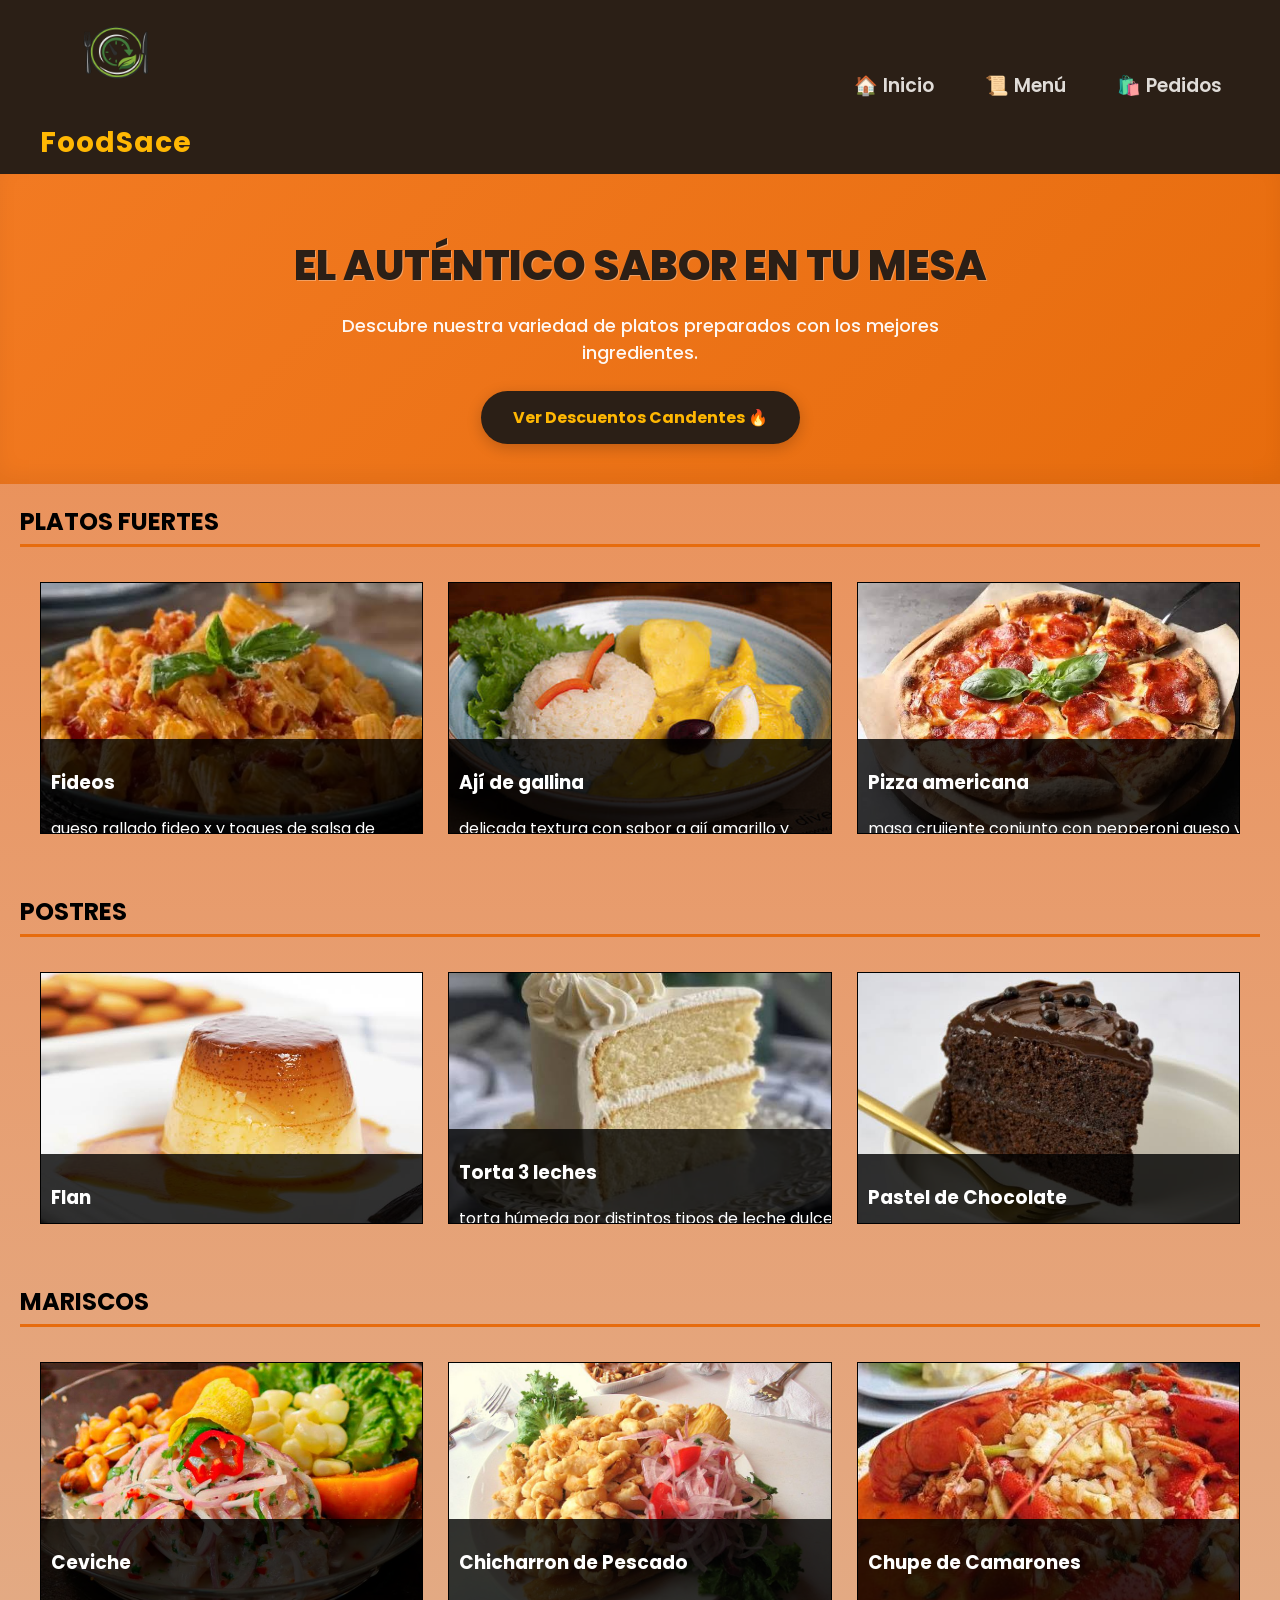
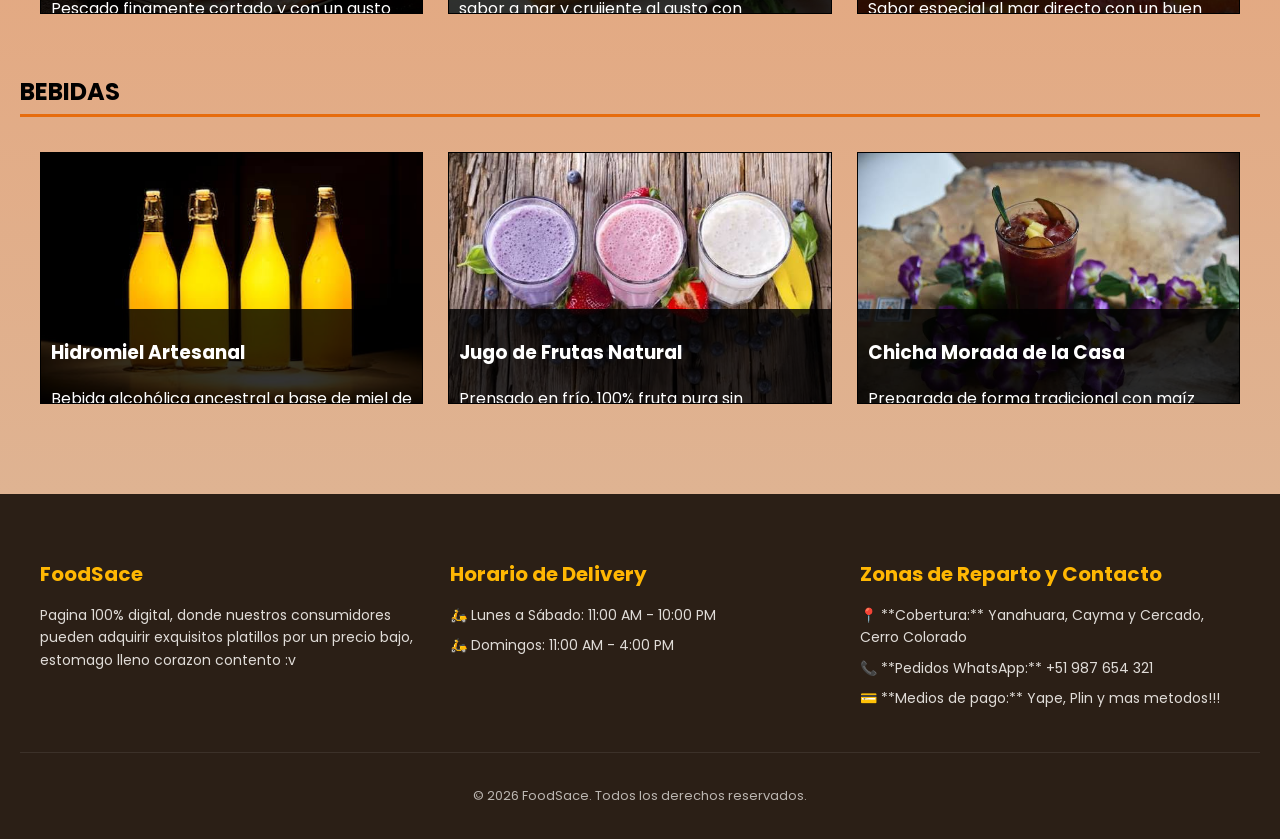
==== menu.html @ b8c2640f "Add files via upload" ====
<html>
    <head>
        <meta charset="UTF-8">
        <title>Comidas diponibles</title>
        <link rel="stylesheet" href="css/diseñoMenu.css">
        <link href="https://fonts.googleapis.com/css2?family=Poppins:wght@400;600;700&display=swap" rel="stylesheet">
    </head>
    <body>

        <header>
            <div class = "logo-contenedor">
                <img src="img/logo.png" alt="Logo FoodSace" class="logo-img">
                <h1>FoodSace</h1>
            </div>

            <nav>
                <a href="index.html">🏠 Inicio</a>
                <a href="menu.html">📜 Menú</a>
                <a href="pedidos.html">🛍️ Pedidos</a>
            </nav>
        </header>
        <section class="bienvenida">
            <h2>El auténtico sabor en tu mesa</h2>
            <p>Descubre nuestra variedad de platos preparados con los mejores ingredientes.</p>
            <a href="ofertas_especiales.html" class="btn-bienvenida">Ver Descuentos Candentes 🔥</a>
        </section>
    <main> 
        <section class="categoria">
        <h2 class="titulo-categoria">Platos Fuertes</h2>
        
        <div class="menu"> 
            <a href="form_pedido.html#fideos" class="enlace-producto">
                <div class="producto">
                    <img src="img/images (1).jpg" alt="Fideos">
                    <div class="informacion">
                        <h3>Fideos</h3>
                        <p>queso rallado fideo x y toques de salsa de tomate</p>
                        <p>S/. 10.00</p>
                    </div>
                </div>
            </a>

            <a href="form_pedido.html#aji" class="enlace-producto">
                <div class="producto">
                    <img src="img/images (2).jpg" alt="Ají de gallina">
                    <div class="informacion">
                        <h3>Ají de gallina</h3>
                        <p>delicada textura con sabor a ají amarillo y especias</p>
                        <p>S/. 12.00</p>
                    </div>
                </div>
            </a>

            <a href="form_pedido.html#pizza" class="enlace-producto">
                <div class="producto">
                    <img src="img/images (3).jpg" alt="Pizza americana">
                    <div class="informacion">
                        <h3>Pizza americana</h3>
                        <p>masa crujiente conjunto con pepperoni queso y salsa de tomate</p>
                        <p>S/. 14.00</p>
                    </div>
                </div>
            </a>
        </div> 
    </section>

    <section class="categoria">
        <h2 class="titulo-categoria">Postres</h2>
        
        <div class="menu"> 
            <a href="form_pedido.html#flan" class="enlace-producto">
                <div class="producto">
                    <img src="img/images (4).jpg" alt="Flan">
                    <div class="informacion">
                        <h3>Flan</h3>
                        <p>textura suave con dejos de vainilla</p>
                        <p>S/. 4.00</p>
                    </div>
                </div>
            </a>

            <a href="form_pedido.html#torta" class="enlace-producto">
                <div class="producto">
                    <img src="img/images.jpg" alt="Torta 3 leches">
                    <div class="informacion">
                        <h3>Torta 3 leches</h3>
                        <p>torta húmeda por distintos tipos de leche dulce y esponjoso</p>
                        <p>S/. 6.00</p>
                    </div>
                </div>
            </a>

            <a href="form_pedido.html#torta2" class="enlace-producto">
                <div class="producto">
                    <img src="img/images (5).jpg" alt="Pastel de chocolate">
                    <div class="informacion">
                        <h3>Pastel de Chocolate</h3>
                        <p>Esponjosa textura y dulce sabor a chocolate</p>
                        <p>S/. 6.00</p>
                    </div>
                </div>
            </a>
        </div> 
    </section>

    <section class="categoria">
        <h2 class="titulo-categoria">Mariscos</h2>

        <div class="menu"> 
            <a href="form_pedido.html#ceviche" class="enlace-producto">
                <div class="producto">
                    <img src="img/ceviche-peruano-drago-bozovich-noriega.jpg" alt="Ceviche">
                    <div class="informacion">
                        <h3>Ceviche</h3>
                        <p>Pescado finamente cortado y con un gusto acido y picante</p>
                        <p>S/. 14.00</p>
                    </div>
                </div>
            </a>

            <a href="form_pedido.html#ChicharronPescado" class="enlace-producto">
                <div class="producto">
                    <img src="img/Chicharrón_de_pescado.jpg" alt="Chicharron de Pescado">
                    <div class="informacion">
                        <h3>Chicharron de Pescado</h3>
                        <p>sabor a mar y crujiente al gusto con acompañamientos para el plato</p>
                        <p>S/. 15.00</p>
                    </div>
                </div>
            </a>

            <a href="form_pedido.html#ChupeCamarones" class="enlace-producto">
                <div class="producto">
                    <img src="img/chupedecamarones-e1642409480213.jpg" alt="Chupe de Camarones">
                    <div class="informacion">
                        <h3>Chupe de Camarones</h3>
                        <p>Sabor especial al mar directo con un buen ejemplar de camaron</p>
                        <p>S/. 15.00</p>
                    </div>
                </div>
            </a>
        </div> 
    </section>

    <section class="categoria">
        <h2 class="titulo-categoria">Bebidas</h2>

        <div class="menu"> 
        <a href="form_pedido.html#Hidromiel" class="enlace-producto">
            <div class="producto">
                <img src="img/hidromiel.jpg" alt="Hidromiel">
                <div class="informacion">
                    <h3>Hidromiel Artesanal</h3>
                    <p>Bebida alcohólica ancestral a base de miel de abeja. ¡Lote fresco de consumo inmediato!</p>
                    <p>S/. 14.00</p>
            </div>
        </div>
    </a>

            <a href="form_pedido.html#JugoFrutas" class="enlace-producto">
            <div class="producto">
                <img src="img/jugos.jpg" alt="Jugo de Frutas">
                <div class="informacion">
                    <h3>Jugo de Frutas Natural</h3>
                    <p>Prensado en frío, 100% fruta pura sin preservantes. Solo para hoy.</p>
                    <p>S/. 8.00</p>
                </div>
        </div>
            </a>

            <a href="form_pedido.html#ChichaMorada" class="enlace-producto">
                <div class="producto">
                    <img src="img/chicha morada.jpg" alt="Chicha Morada">
                    <div class="informacion">
                        <h3>Chicha Morada de la Casa</h3>
                        <p>Preparada de forma tradicional con maíz morado, fruta y especias. Bien helada.</p>
                        <p>S/. 6.00</p>
                    </div>
                </div>
            </a>
        </div> 
    </section>
    </main>
    </body>
    <footer>
        <div class="pie-contenedor">
            <div class="pie-columna">
                <h3>FoodSace</h3>
                <p>Pagina 100% digital, donde nuestros consumidores pueden adquirir exquisitos platillos por un precio bajo, estomago lleno corazon contento :v</p>
            </div>
            
            <div class="pie-columna">
                <h3>Horario de Delivery</h3>
                <p>🛵 Lunes a Sábado: 11:00 AM - 10:00 PM</p>
                <p>🛵 Domingos: 11:00 AM - 4:00 PM</p>
            </div>

            <div class="pie-columna">
                <h3>Zonas de Reparto y Contacto</h3>
                <p>📍 **Cobertura:** Yanahuara, Cayma y Cercado, Cerro Colorado</p>
                <p>📞 **Pedidos WhatsApp:** +51 987 654 321</p>
                <p>💳 **Medios de pago:** Yape, Plin y mas metodos!!!</p>
            </div>
        </div>
        <div class="pie-derechos">
            <p>&copy; 2026 FoodSace. Todos los derechos reservados.</p>
        </div>
    </footer>
</html>
---- css/diseñoMenu.css ----
.bienvenida {
    text-align: center;
    padding: 80px 20px; /* Más espacio arriba y abajo para que respire */
    /* Un degradado que va desde un naranja vivo a uno más cálido y profundo */
    background: linear-gradient(135deg, #f27a22, #e76c0d); 
    box-shadow: inset 0px -10px 20px rgba(0,0,0,0.05); /* Sombra interna sutil */
}

.bienvenida h2 {
    font-size: 42px;         /* Mucho más grande */
    font-weight: 800;        /* Súper gruesa */
    color: #2b1f16;          /* El mismo tono oscuro de tu header */
    margin: 0 0 15px 0;
    text-transform: uppercase;
    letter-spacing: -0.5px;
    text-shadow: 1px 1px 0px rgba(255, 255, 255, 0.3); /* Un sutil reflejo claro detrás */
}

.bienvenida p {
    font-size: 18px;
    color: #ffffff;          /* Cambiamos a blanco para que "viva" más sobre el naranja */
    font-weight: 500;
    max-width: 600px;        /* Evita que el texto se estire horizontalmente en pantallas gigantes */
    margin: 0 auto;          /* Centra el bloque de texto */
    opacity: 0.95;
}

.btn-bienvenida {
    display: inline-block;
    margin-top: 25px;
    background-color: #2b1f16; /* Color oscuro para contrastar fuertemente con el naranja */
    color: #FFB703;            /* El amarillo brillante de tu logo */
    text-decoration: none;
    padding: 14px 32px;
    font-size: 16px;
    font-weight: 700;
    border-radius: 50px;       /* Completamente redondeado al estilo moderno */
    box-shadow: 0px 4px 15px rgba(0, 0, 0, 0.2);
    transition: all 0.3s ease;
}

.btn-bienvenida:hover {
    background-color: #ffffff;
    color: #e76c0d;
    transform: scale(1.05);    /*efecto al estar enciama del mouse*/
    box-shadow: 0px 6px 20px rgba(0, 0, 0, 0.25);
}

.bienvenida {
    text-align: center;
    padding: 60px 20px 40px 20px; /* Le da aire vertical */
    color: #2b1f16;
    }

.logo-contenedor {
    display: flex;
    flex-direction: column; 
    align-items: center;  
    gap: 12px; 
}

.logo-img {
    width: 100px;       
    height: 100px;     
    object-fit: contain; 
    border-radius: 50%; 
}

.logo-contenedor h1 {
    margin: 0;
    font-size: 28px; 
}
header {
    background-color: #2b1f16;
    padding: 10px 40px; 
    box-shadow: 0px 4px 15px rgba(0, 0, 0, 0.25);
    display: flex;
    flex-direction: row;    
    justify-content: space-between; 
    align-items: center;     
    width: 100%;
    box-sizing: border-box;  
}

header nav {
    display: flex;
    flex-direction: row; 
    gap: 15px; 
}
header h1 {
    margin: 15px 0 10px 0;
    font-size: 26px;
    letter-spacing: 1px;
    color: #FFB703;
}

nav a {
    text-decoration: none;
    color: #e0dcd8; 
    font-weight: 600;
    font-size: 19px;       
    padding: 12px 18px;    
    transition: all 0.25s ease;
    display: flex;
    align-items: center;
    gap: 8px;
    border-bottom: 3px solid transparent;
}
nav a:hover {
    color: #FFFFFF;
    background-color: rgba(255, 255, 255, 0.05);
    border-bottom: 3px solid #FFB703;
}
body {
    margin: 0;
    font-family: 'Poppins', sans-serif;
    background: linear-gradient(to bottom, #e76c0dd0, lch(77.75% 21.98 64.49));
    min-height: 100vh;
}

.menu{
    display: grid;
    grid-template-columns: repeat(auto-fit, minmax(280px, 1fr));
    gap: 25px; 
    width: 100%;
    max-width: 1200px;
    margin: 0 auto;
    padding: 20px 0;
}
.categoria{
    margin-bottom: 40px;
    padding: 0 20px;
}

.titulo-categoria{
    font-size: 24px;
    color: black;
    border-bottom: 3px solid #E76C0D ;
    padding-bottom: 5px;
    margin-bottom: 15px;
    text-transform: uppercase;
    font-weight: bold;
}
.producto{
    position: relative; /* etiquetas negras del productr importante */
    height: 250px;
    border: 1px solid black;
    overflow: hidden;

    transition: transform 0.3s ease;
}

.producto img{
    width: 100%;
    height: 100%;
    object-fit: cover;
}

.informacion{
    position: absolute;
    bottom: -100px;
    left: 0;

    width: 100%;
    background: rgba(0,0,0,0.8);
    color: white;

    padding: 10px;
    transition: bottom 0.3s ease;
}

.producto:hover{
    transform: scale(1.03);
    box-shadow: 0px 4px 10px rgba(0, 0, 0, 0.2);
}

.producto:hover .informacion{
    bottom: 0;
}

footer {
    background-color: #2b1f16;
    color: #e0dcd8;
    padding: 45px 20px 20px 20px;
    margin-top: 70px; 
    font-family: 'Poppins', sans-serif;
}

.pie-contenedor {
    max-width: 1200px;
    margin: 0 auto;
    display: flex;
    justify-content: space-between;
    flex-wrap: wrap;
    gap: 30px;
}

.pie-columna {
    flex: 1;
    min-width: 260px;
}

.pie-columna h3 {
    color: #FFB703;
    font-size: 20px;
    margin-bottom: 15px;
    font-weight: 700;
}

.pie-columna p {
    font-size: 14px;
    line-height: 1.6;
    margin: 8px 0;
}

.pie-derechos {
    text-align: center;
    margin-top: 35px;
    padding-top: 20px;
    border-top: 1px solid rgba(255, 255, 255, 0.1);
    font-size: 13px;
    opacity: 0.8;
}

@media (max-width: 480px) {
    .pie-contenedor {
        flex-direction: column;
        text-align: center;
    }
}

/*para tablets*/
@media (max-width: 768px) {
    .menu {
        grid-template-columns: repeat(2, 1fr); 
    }
}

/* Para celular */
@media (max-width: 480px) {
    .menu {
        grid-template-columns: 1fr; 
    }
    header nav {
        flex-wrap: wrap;
        padding: 10px;
    }
    nav a {
        padding: 10px 12px;
        font-size: 14px;
    }
}
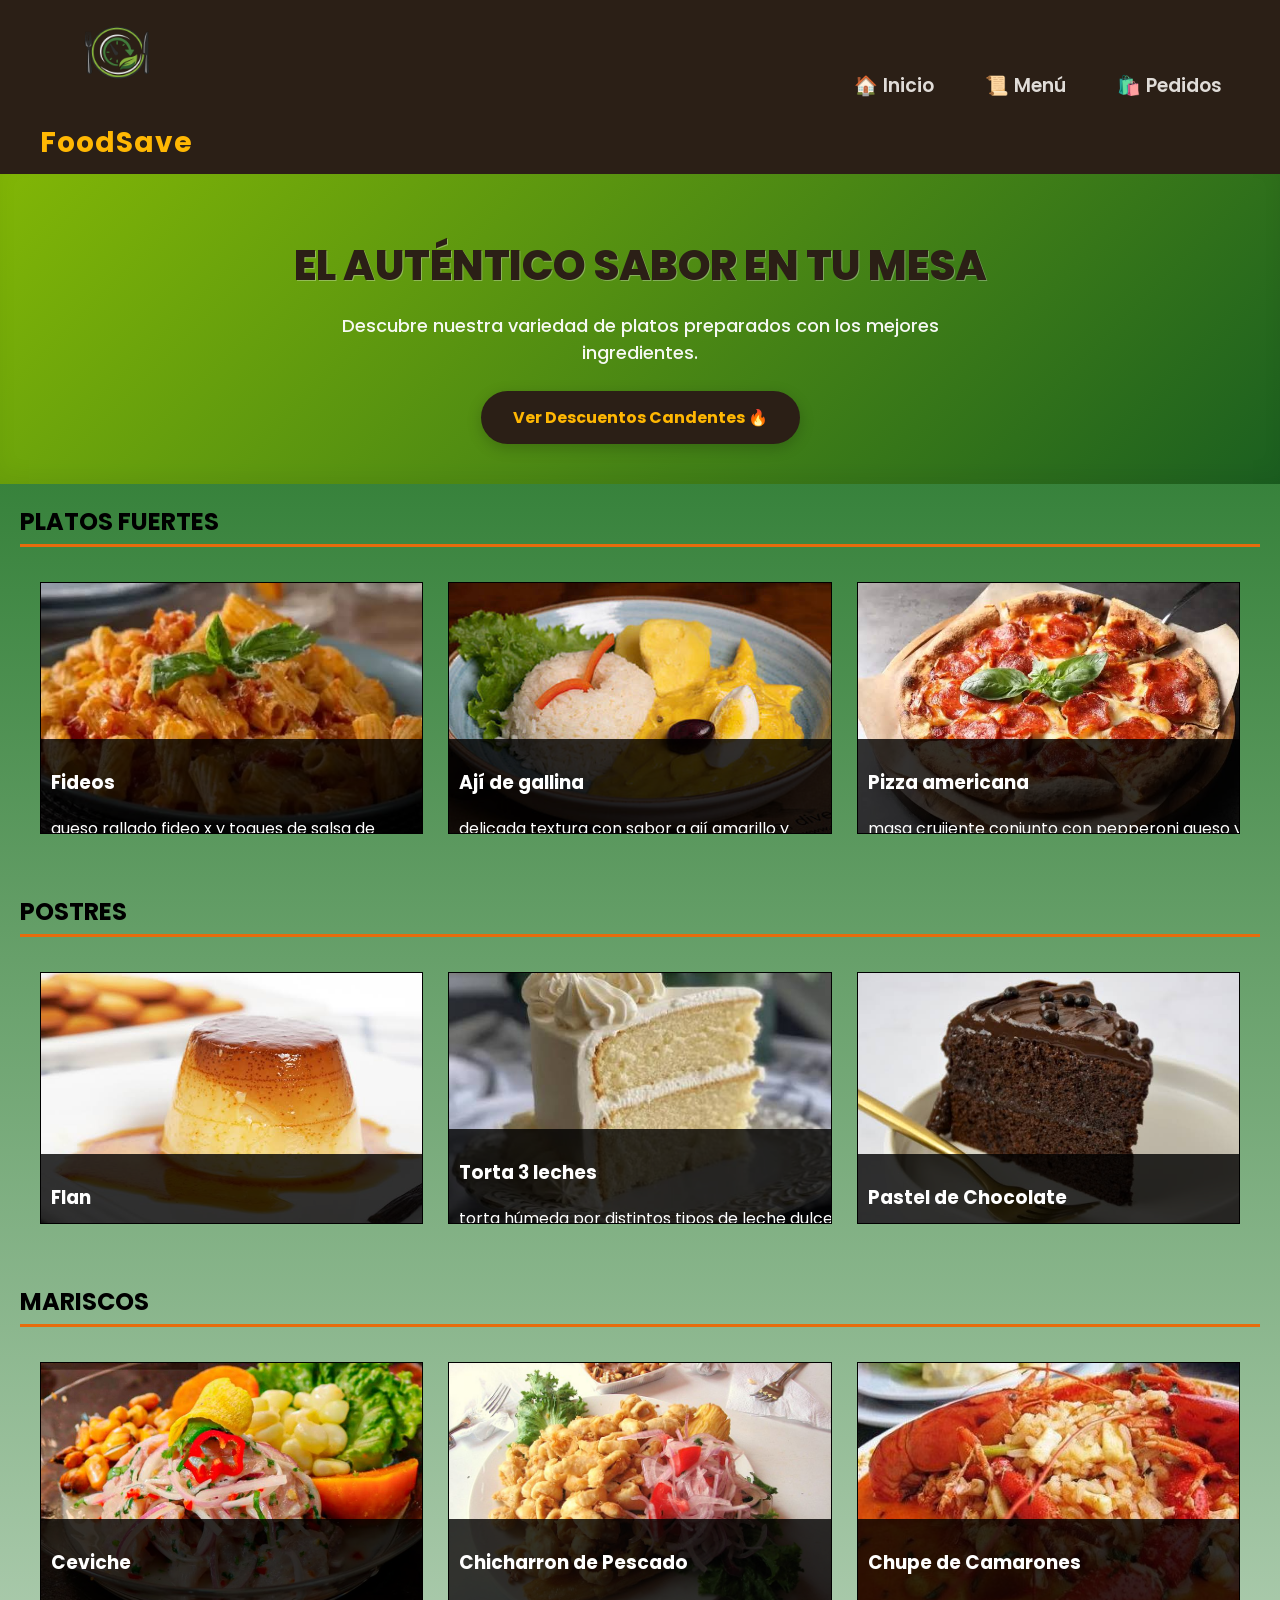
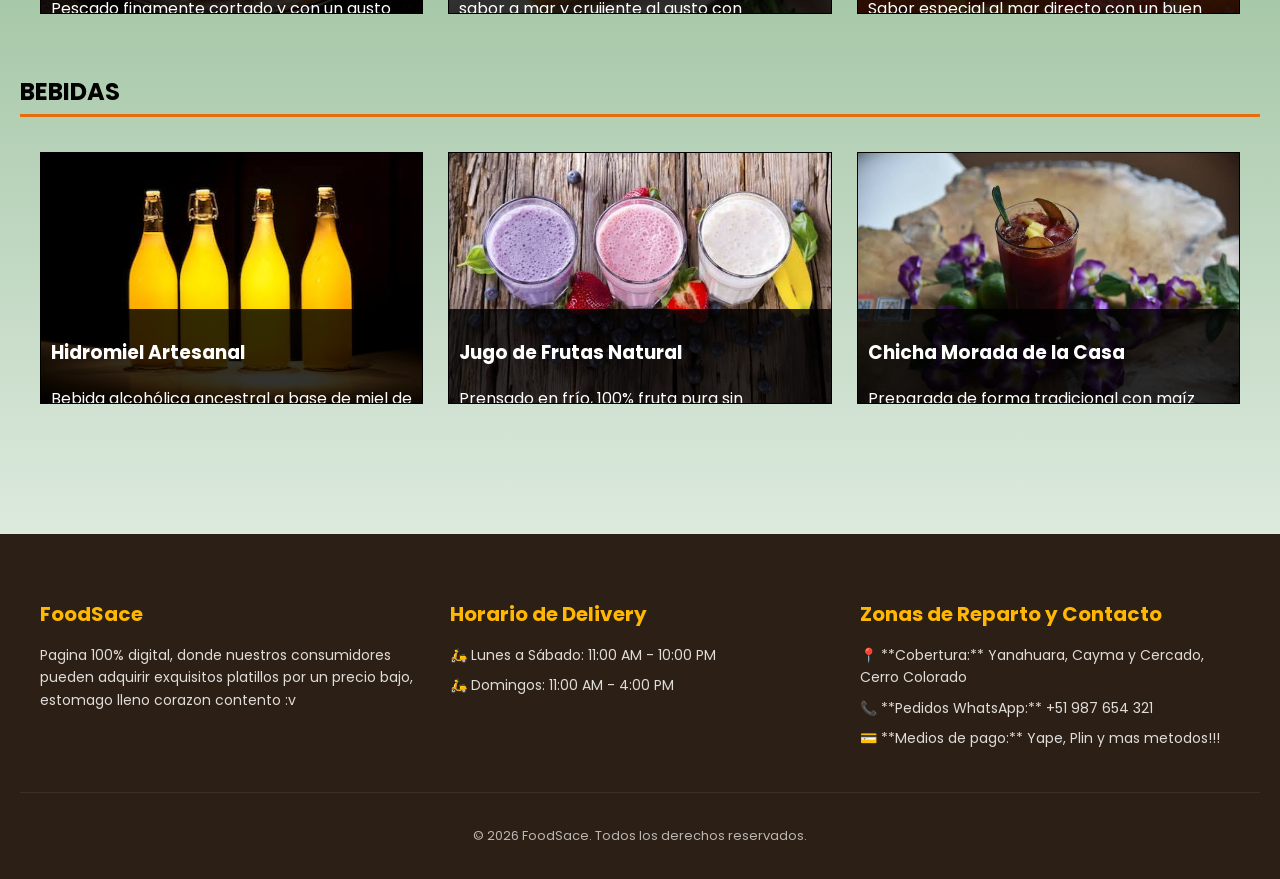
==== commit ef270f57: "Add files via upload" ====
--- a/menu.html
+++ b/menu.html
@@ -10,7 +10,7 @@
         <header>
             <div class = "logo-contenedor">
                 <img src="img/logo.png" alt="Logo FoodSace" class="logo-img">
-                <h1>FoodSace</h1>
+                <h1>FoodSave</h1>
             </div>
 
             <nav>
@@ -22,7 +22,7 @@
         <section class="bienvenida">
             <h2>El auténtico sabor en tu mesa</h2>
             <p>Descubre nuestra variedad de platos preparados con los mejores ingredientes.</p>
-            <a href="ofertas_especiales.html" class="btn-bienvenida">Ver Descuentos Candentes 🔥</a>
+            <a href="ofertas.html" class="btn-bienvenida">Ver Descuentos Candentes 🔥</a>
         </section>
     <main> 
         <section class="categoria">
--- a/css/diseñoMenu.css
+++ b/css/diseñoMenu.css
@@ -1,40 +1,38 @@
 .bienvenida {
     text-align: center;
-    padding: 80px 20px; /* Más espacio arriba y abajo para que respire */
-    /* Un degradado que va desde un naranja vivo a uno más cálido y profundo */
-    background: linear-gradient(135deg, #f27a22, #e76c0d); 
-    box-shadow: inset 0px -10px 20px rgba(0,0,0,0.05); /* Sombra interna sutil */
-}
-
+    padding: 80px 20px; 
+    background: linear-gradient(135deg, #81b606, #1b5f20); 
+    box-shadow: inset 0px -10px 20px rgba(0,0,0,0.05);
+}
 .bienvenida h2 {
-    font-size: 42px;         /* Mucho más grande */
-    font-weight: 800;        /* Súper gruesa */
-    color: #2b1f16;          /* El mismo tono oscuro de tu header */
+    font-size: 42px;         /* Mucho mas grande */
+    font-weight: 800;        
+    color: #2b1f16;          
     margin: 0 0 15px 0;
     text-transform: uppercase;
     letter-spacing: -0.5px;
-    text-shadow: 1px 1px 0px rgba(255, 255, 255, 0.3); /* Un sutil reflejo claro detrás */
+    text-shadow: 1px 1px 0px rgba(255, 255, 255, 0.3); 
 }
 
 .bienvenida p {
     font-size: 18px;
-    color: #ffffff;          /* Cambiamos a blanco para que "viva" más sobre el naranja */
+    color: #ffffff;        
     font-weight: 500;
-    max-width: 600px;        /* Evita que el texto se estire horizontalmente en pantallas gigantes */
-    margin: 0 auto;          /* Centra el bloque de texto */
+    max-width: 600px;        
+    margin: 0 auto;         
     opacity: 0.95;
 }
 
 .btn-bienvenida {
     display: inline-block;
     margin-top: 25px;
-    background-color: #2b1f16; /* Color oscuro para contrastar fuertemente con el naranja */
-    color: #FFB703;            /* El amarillo brillante de tu logo */
+    background-color: #2b1f16; 
+    color: #FFB703;           
     text-decoration: none;
     padding: 14px 32px;
     font-size: 16px;
     font-weight: 700;
-    border-radius: 50px;       /* Completamente redondeado al estilo moderno */
+    border-radius: 50px;       /*borde*/
     box-shadow: 0px 4px 15px rgba(0, 0, 0, 0.2);
     transition: all 0.3s ease;
 }
@@ -42,7 +40,7 @@
 .btn-bienvenida:hover {
     background-color: #ffffff;
     color: #e76c0d;
-    transform: scale(1.05);    /*efecto al estar enciama del mouse*/
+    transform: scale(1.05);    /*efecto imagen encima del mouse*/
     box-shadow: 0px 6px 20px rgba(0, 0, 0, 0.25);
 }
 
@@ -114,8 +112,13 @@
 body {
     margin: 0;
     font-family: 'Poppins', sans-serif;
-    background: linear-gradient(to bottom, #e76c0dd0, lch(77.75% 21.98 64.49));
+    background: linear-gradient(to bottom, #07640c, #ffffff);
     min-height: 100vh;
+
+    display: flex;
+    flex-direction: column;
+    justify-content: space-between;
+    overflow-x: hidden;
 }
 
 .menu{
